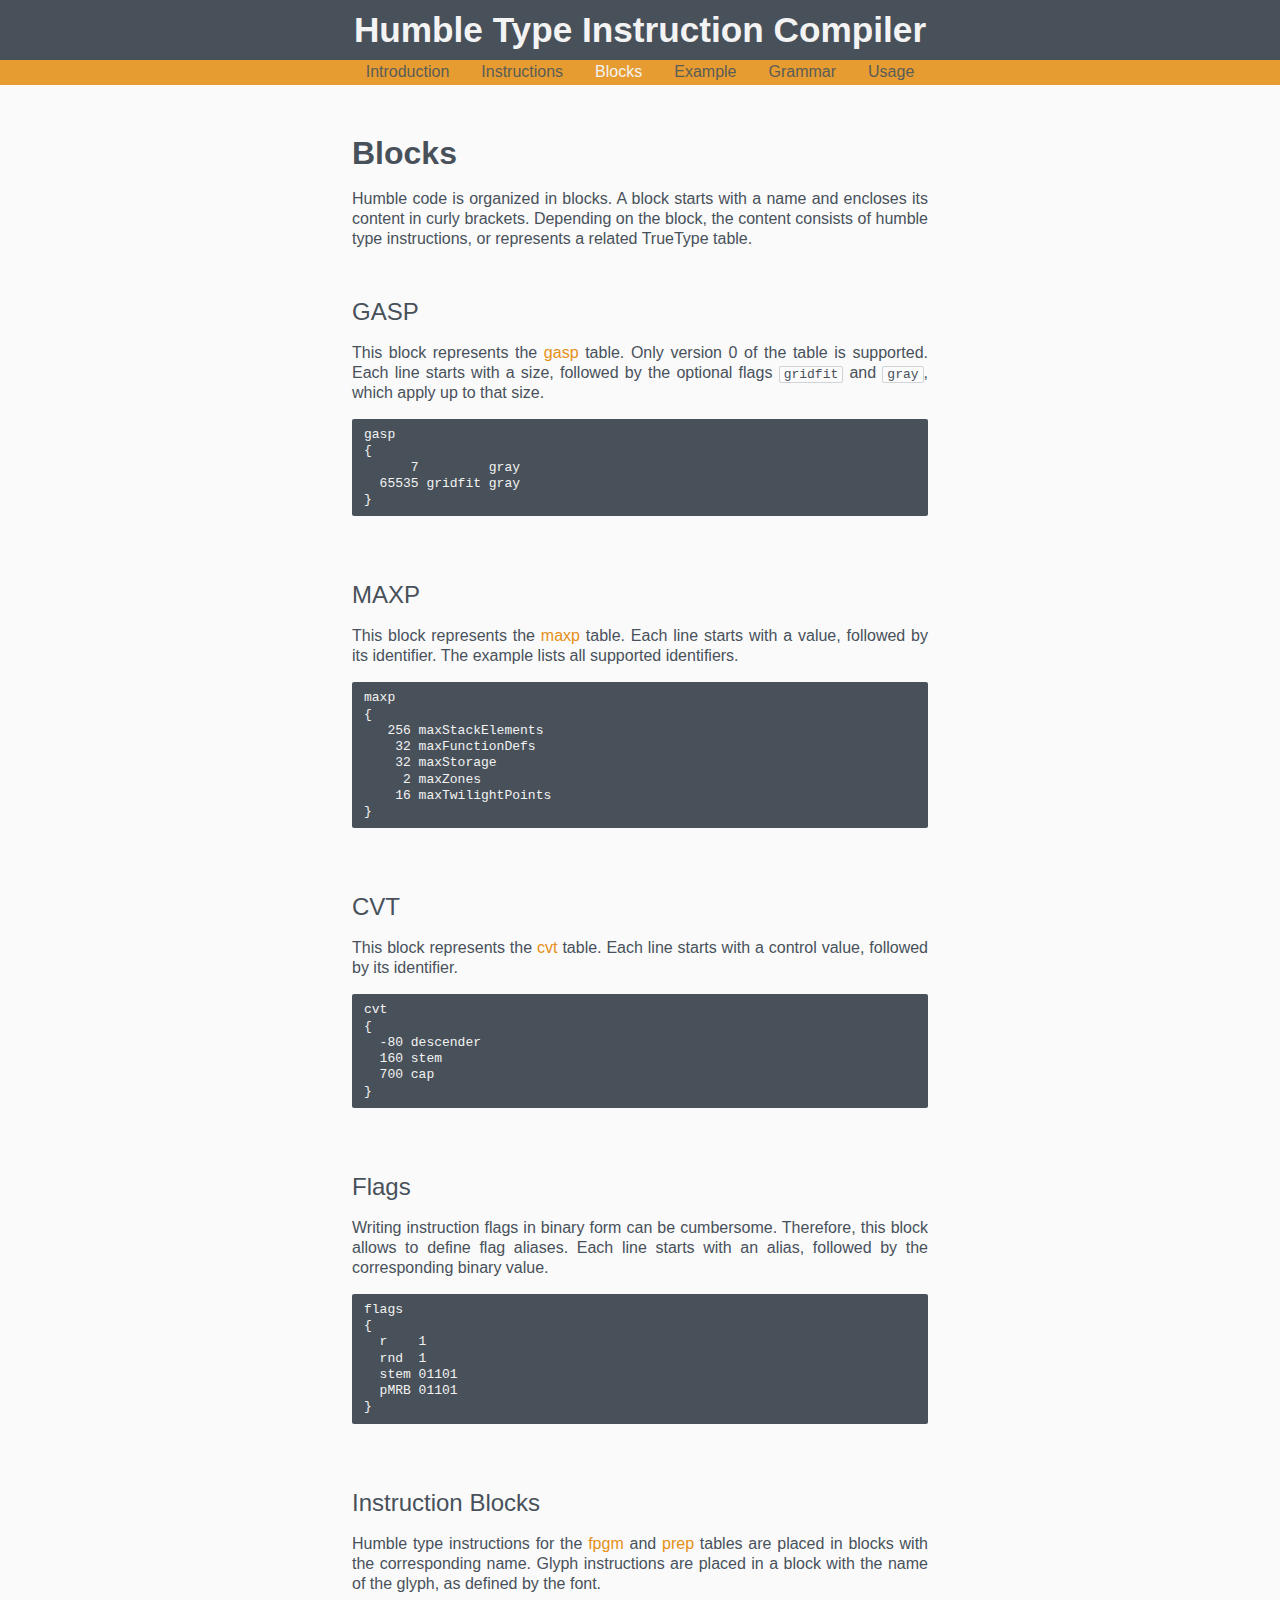
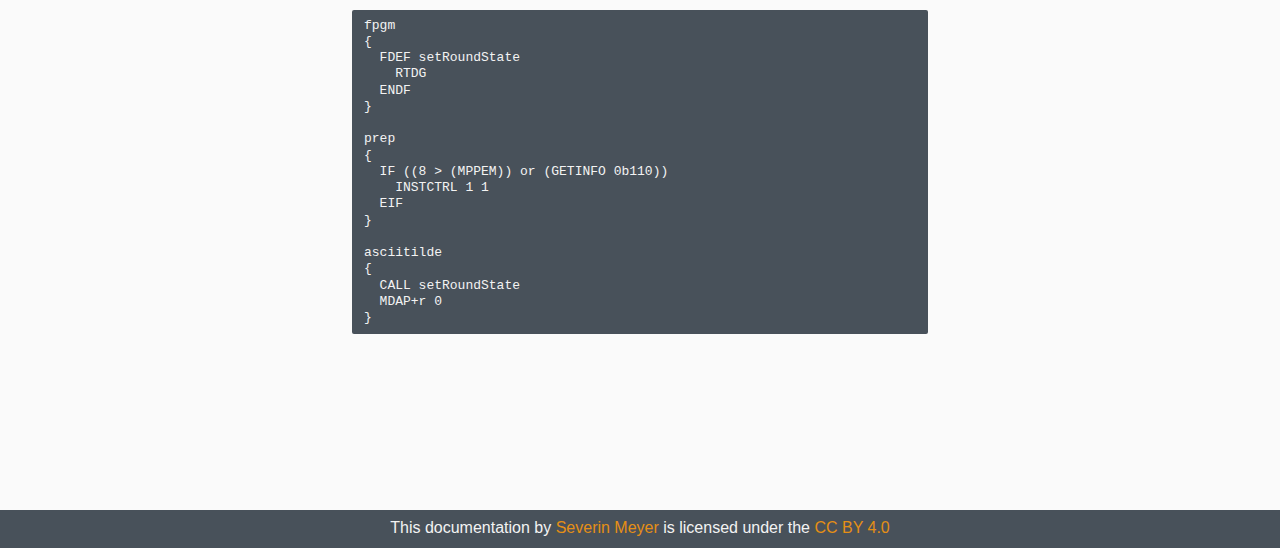
==== doc/blocks.html @ 4b655d0f "Initial commit" ====
<!DOCTYPE html>
<html lang="en">
<head>
	<meta charset="utf-8">
	<meta name="author" content="Severin Meyer">
	<link rel="stylesheet" href="style.css">
	<title>Humble Type Instruction Compiler</title>
</head>
<body>

<header>
	<h1>Humble Type Instruction Compiler</h1>
	<nav>
		<ul>
		<li><a href="index.html">Introduction</a>
		<li><a href="instructions.html">Instructions</a>
		<li><a href="blocks.html" id="current">Blocks</a>
		<li><a href="example.html">Example</a>
		<li><a href="grammar.html">Grammar</a>
		<li><a href="usage.html">Usage</a>
		</ul>
	</nav>
</header>

<main>
	<h2>Blocks</h2>
	<p>
		Humble code is organized in blocks.
		A block starts with a name and encloses its content in curly brackets.
		Depending on the block, the content consists of humble type instructions,
		or represents a related TrueType table.
	</p>

<div id="gasp">
	<h3>GASP</h3>
	<p>
		This block represents the
		<a target="_blank" href="http://developer.apple.com/fonts/TrueType-Reference-Manual/RM06/Chap6gasp.html">gasp</a>
		table. Only version 0 of the table is supported.
		Each line starts with a size, followed by the optional flags
		<code>gridfit</code> and <code>gray</code>, which apply up to that size.
	</p>
	<pre><code>gasp<br>{<br>      7         gray<br>  65535 gridfit gray<br>}</code></pre>
</div>

<div id="maxp">
	<h3>MAXP</h3>
	<p>
		This block represents the
		<a target="_blank" href="http://developer.apple.com/fonts/TrueType-Reference-Manual/RM06/Chap6maxp.html">maxp</a>
		table. Each line starts with a value, followed by its identifier.
		The example lists all supported identifiers.
	</p>
	<pre><code>maxp<br>{<br>   256 maxStackElements<br>    32 maxFunctionDefs<br>    32 maxStorage<br>     2 maxZones<br>    16 maxTwilightPoints<br>}</code></pre>
</div>

<div id="cvt">
	<h3>CVT</h3>
	<p>
		This block represents the
		<a target="_blank" href="http://developer.apple.com/fonts/TrueType-Reference-Manual/RM06/Chap6cvt.html">cvt</a>
		table. Each line starts with a control value, followed by its identifier.
	</p>
	<pre><code>cvt<br>{<br>  -80 descender<br>  160 stem<br>  700 cap<br>}</code></pre>
</div>

<div id="flags">
	<h3>Flags</h3>
	<p>
		Writing instruction flags in binary form can be cumbersome.
		Therefore, this block allows to define flag aliases.
		Each line starts with an alias, followed by the corresponding binary value.
	</p>
	<pre><code>flags<br>{<br>  r    1<br>  rnd  1<br>  stem 01101<br>  pMRB 01101<br>}</code></pre>
</div>

<div id="instructions">
	<h3>Instruction Blocks</h3>
	<p>
		Humble type instructions for the
		<a target="_blank" href="http://developer.apple.com/fonts/TrueType-Reference-Manual/RM06/Chap6fpgm.html">fpgm</a> and
		<a target="_blank" href="http://developer.apple.com/fonts/TrueType-Reference-Manual/RM06/Chap6prep.html">prep</a>
		tables are placed in blocks with the corresponding name.
		Glyph instructions are placed in a block with the name of the glyph,
		as defined by the font.
	</p>
	<pre><code>fpgm<br>{<br>  FDEF setRoundState<br>    RTDG<br>  ENDF<br>}<br><br>prep<br>{<br>  IF ((8 &gt; (MPPEM)) or (GETINFO 0b110))<br>    INSTCTRL 1 1<br>  EIF<br>}<br><br>asciitilde<br>{<br>  CALL setRoundState<br>  MDAP+r 0<br>}</code></pre>
</div>
</main>

<footer>
	This documentation by
	<a target="_blank" href="http://gitlab.com/u/sev">Severin Meyer</a>
	is licensed under the
	<a target="_blank" href="http://creativecommons.org/licenses/by/4.0/">CC BY 4.0</a>
</footer>

</body>
</html>
---- doc/style.css ----
/*Reset*/

html, body, div, span, applet, object, iframe, h1, h2, h3, h4, h5, h6,
p, blockquote, pre, a, abbr, acronym, address, big, cite, code, del,
dfn, em, img, ins, kbd, q, s, samp, small, strike, strong, sub, sup,
tt, var, b, u, i, center, dl, dt, dd, ol, ul, li, fieldset, form, label,
legend, table, caption, tbody, tfoot, thead, tr, th, td, article, aside,
canvas, details, embed, figure, figcaption, footer, header, hgroup, main,
menu, nav, output, ruby, section, summary, time, mark, audio, video
{
	margin:0;
	padding:0;
	color:inherit;
	background-color:inherit;
	border:0;
	font:inherit;
	text-decoration:none;
	line-height:1.25;
	vertical-align:baseline;
}

article, aside, details, figcaption, figure,
footer, header, hgroup, main, menu, nav, section
{
	display:block;
}

ol, ul
{
	list-style:none;
}

table
{
	border-collapse:collapse;
	border-spacing:0;
}

/*Body*/

html
{
	font:normal 1em sans-serif;
}

body
{
	display:-webkit-box;
	display:-webkit-flex;
	display:-ms-flexbox;
	display:flex;

	-webkit-box-orient:vertical;
	-webkit-box-direction:normal;
	-webkit-flex-direction:column;
	-ms-flex-direction:column;
	flex-direction:column;

	min-height:100vh;

	color:#48515a;
	background-color:#fafafa;
}

/*Nav*/

header, footer
{
	color:#f3f3f3;
	background-color:#48515a;
	text-align:center;
}

nav
{
	background-color:#e79c31;
}

nav ul li
{
	display:inline-block;
}

nav ul li a
{
	display:block;
	padding:0.1rem 1rem 0.2rem 1rem;
	color:#5a5d57;
}

nav ul li a#current
{
	color:#f3f3f3;
}

footer
{
	padding:0.5rem 0 0.6rem 0;
}

footer a
{
	color:#e58f15;
}

/*Main*/

main
{
	-webkit-box-flex:1;
	-webkit-flex:1;
	-ms-flex:1;
	flex:1;

	max-width:36rem;
	margin:2rem auto 6rem auto;
	padding:1rem;
}

@media (min-width: 40rem)
{
	main
	{
		width:36rem;
	}
}

main div
{
	margin-top:3rem;
	margin-bottom:4rem;
}

main p
{
	text-align: justify;
	margin:1rem 0;
}

main a
{
	color:#e58f15;
}

/*Text*/

h1
{
	margin:0.5rem 0;
	font-weight:bold;
	font-size:2.2em;
}

h2
{
	margin-bottom:1rem;
	font-weight:bold;
	font-size:2em;
}

h3
{
	margin-bottom:1rem;
	font-weight:normal;
	font-size:1.5em;
}

em, strong
{
	color:#e58f15;
}

b, strong
{
	font-weight:bold;
}

small
{
	color:#a1a7aa;
	font-size:0.9375em;
}

/*Code*/

code, samp
{
	position:relative;
	font-family:monospace;
	border-radius:2px;
}

p code
{
	padding:0 0.25rem;
	border: #d0d4d8 solid 1px;
	background-color:#fbfbfb;
}

pre code, pre samp
{
	display:block;
	padding:0.5rem 0.75rem;
	color:#f3f3f3;
}

pre code
{
	background-color:#48515a;
}

pre samp
{
	background-color:#687078;
}

.code
{
	width:100%;
	margin:1rem auto;
	vertical-align:text-top;
}

.in, .out
{
	width:50%;
}

.to
{
	padding:0 0.6rem;
	color:#e3e5e6;
	text-align:center;
	font-size:1.5em;
}

/*Grammar*/

.grammar
{
	font-family:monospace;
}

.grammar td
{
	vertical-align:text-top;
	padding:0.125rem;
}

.rule
{
	text-align:right;
}

.equal
{
	padding:0 0.5rem;
	text-align:center;
}

.def
{
	text-align:left;
}

/*SVG*/

svg
{
	display:block;
	margin:0 auto;
}

svg path
{
	fill:#455667;
	stroke:#667179;
}

svg marker, svg text
{
	fill:#48515a;
}
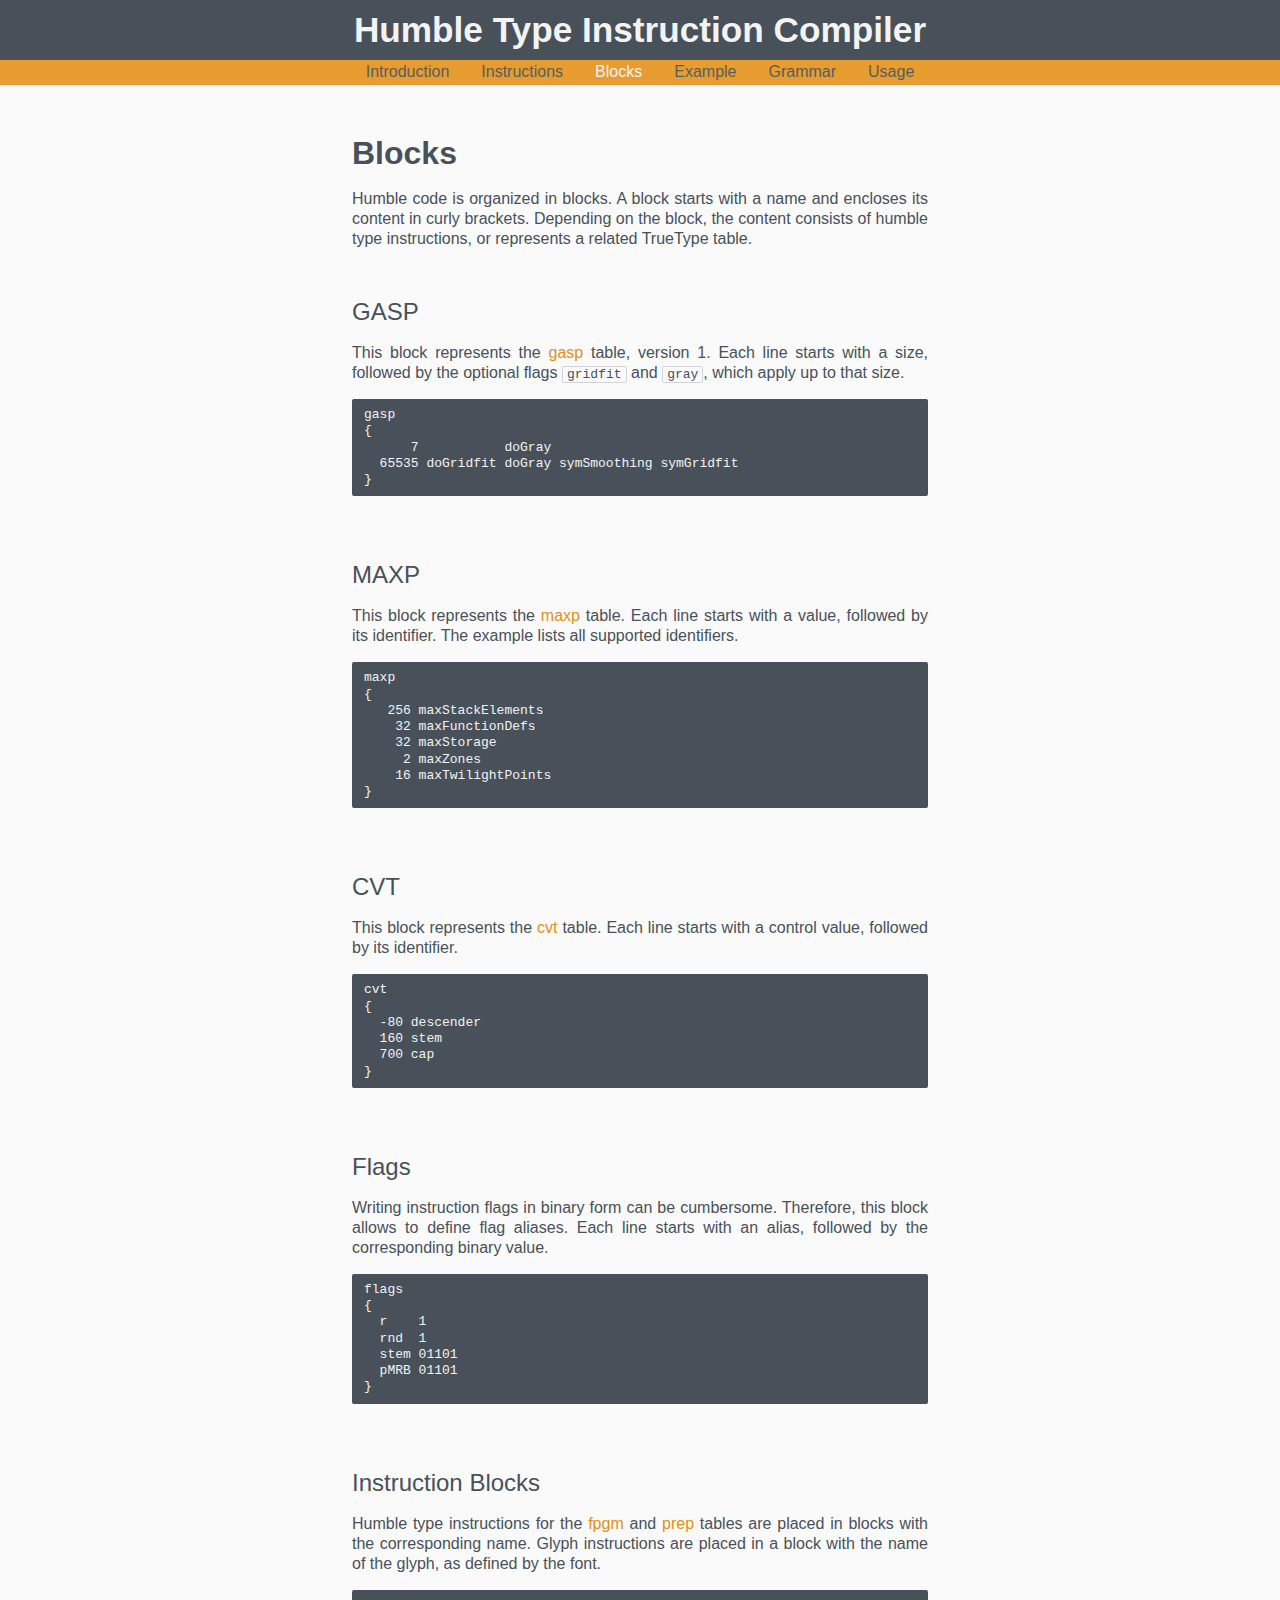
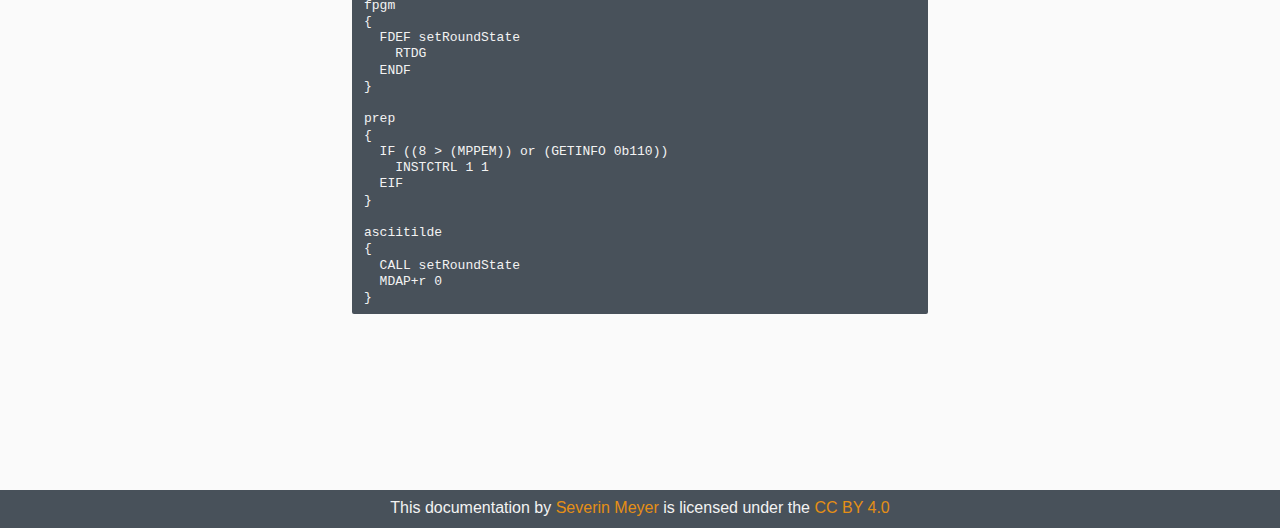
==== commit 918d5ab2: "Use version 1 of the gasp table" ====
--- a/doc/blocks.html
+++ b/doc/blocks.html
@@ -36,11 +36,11 @@
 	<p>
 		This block represents the
 		<a target="_blank" href="http://developer.apple.com/fonts/TrueType-Reference-Manual/RM06/Chap6gasp.html">gasp</a>
-		table. Only version 0 of the table is supported.
+		table, version 1.
 		Each line starts with a size, followed by the optional flags
 		<code>gridfit</code> and <code>gray</code>, which apply up to that size.
 	</p>
-	<pre><code>gasp<br>{<br>      7         gray<br>  65535 gridfit gray<br>}</code></pre>
+	<pre><code>gasp<br>{<br>      7           doGray<br>  65535 doGridfit doGray symSmoothing symGridfit<br>}</code></pre>
 </div>
 
 <div id="maxp">
